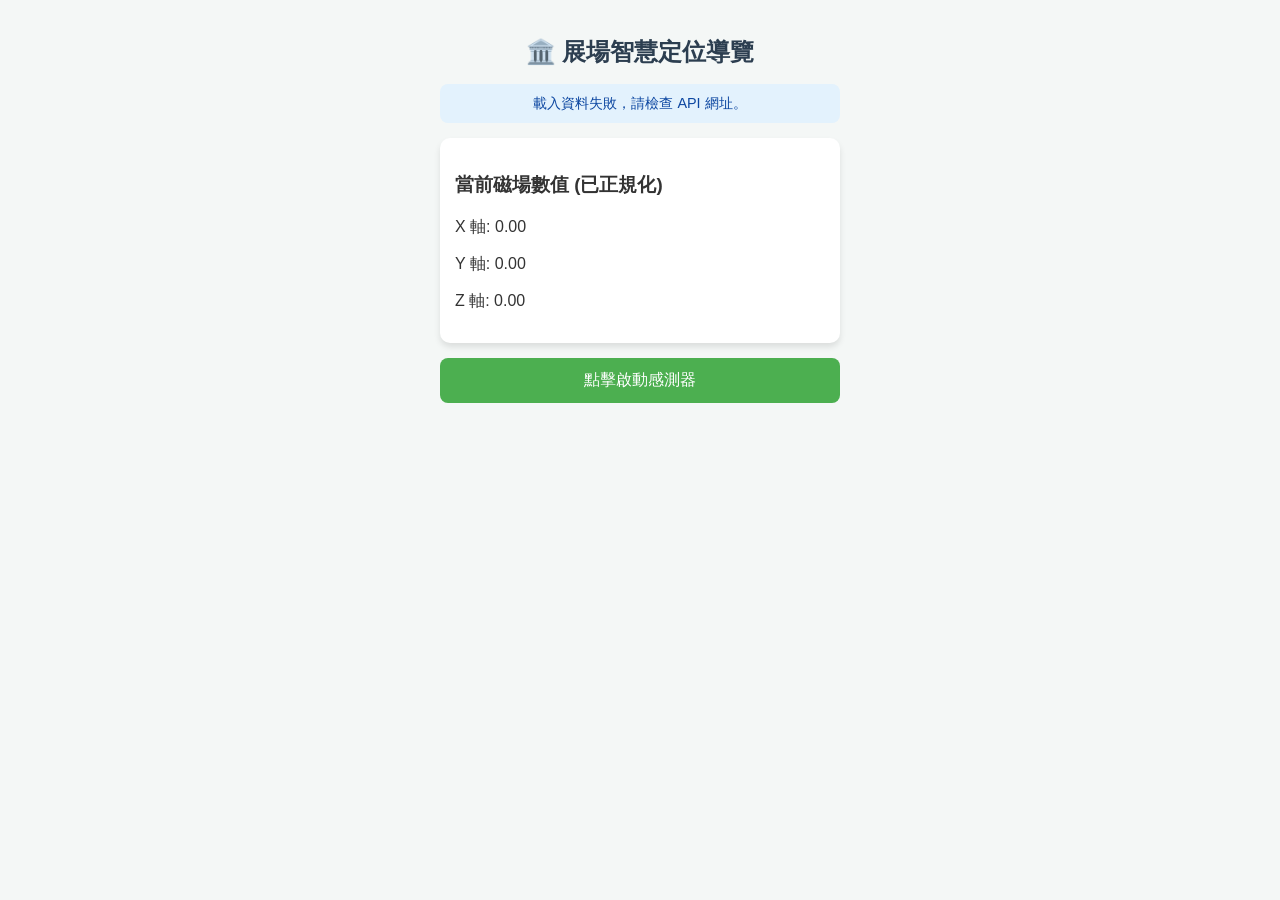
==== index.html @ 031aaccc "Add files via upload" ====
<!DOCTYPE html>
<html lang="zh-TW">
<head>
    <meta charset="UTF-8">
    <meta name="viewport" content="width=device-width, initial-scale=1.0">
    <title>智慧展場自動導覽</title>
    <link rel="stylesheet" href="style.css">
</head>
<body>
    <div class="container">
        <h1>🏛️ 展場智慧定位導覽</h1>
        <div id="status" class="status-box">正在初始化感測器與載入資料...</div>
        
        <div class="card">
            <h3>當前磁場數值 (已正規化)</h3>
            <p>X 軸: <span id="val-x">0.00</span></p>
            <p>Y 軸: <span id="val-y">0.00</span></p>
            <p>Z 軸: <span id="val-z">0.00</span></p>
        </div>

        <div id="guide-section" class="guide-box" style="display: none;">
            <h2 id="exhibit-title">目前位置：尋找中...</h2>
            <p id="exhibit-content">請在展場中移動以觸發導覽...</p>
        </div>

        <button id="start-btn" onclick="requestSensors()">點擊啟動感測器</button>
    </div>

    <script>
        // ⚠️ 請將這裡替換成你在第一步取得的 Google Apps Script 網頁應用程式網址
        const API_URL = "YOUR_GOOGLE_APPS_SCRIPT_WEB_APP_URL";
        
        let exhibitDatabase = [];

        // 1. 載入 Google 試算表的展物資料
        async function loadDatabase() {
            try {
                let response = await fetch(API_URL);
                exhibitDatabase = await response.json();
                document.getElementById('status').innerText = "展物資料庫載入成功！請點擊下方按鈕啟動感測器。";
            } catch (error) {
                document.getElementById('status').innerText = "載入資料失敗，請檢查 API 網址。";
                console.error(error);
            }
        }
        loadDatabase();

        // 2. 請求 iOS / Android 授權並監聽感測器
        function requestSensors() {
            if (typeof DeviceOrientationEvent !== 'undefined' && typeof DeviceOrientationEvent.requestPermission === 'function') {
                // iOS 13+ 權限請求
                DeviceOrientationEvent.requestPermission().then(response => {
                    if (response === 'granted') {
                        window.addEventListener('deviceorientation', handleOrientation, true);
                        document.getElementById('status').innerText = "感測器已啟動，正在感應環境磁場...";
                        document.getElementById('start-btn').style.display = 'none';
                    } else {
                        alert("需要授權感測器才能使用自動導覽！");
                    }
                }).catch(console.error);
            } else {
                // Android 或其他支援的瀏覽器
                window.addEventListener('deviceorientation', handleOrientation, true);
                document.getElementById('status').innerText = "感測器已啟動，正在感應環境磁場...";
                document.getElementById('start-btn').style.display = 'none';
            }
        }

        // 3. 接收手機磁力/方向數據並進行「正規化」與「比對」
        function handleOrientation(event) {
            // 模擬取樣數值（alpha, beta, gamma 或 磁力計向量）
            // 實務上若有專用 Magnetometer API 可替換，這裡示範透過方向與模擬數據進行正規化
            let rawX = event.beta ? event.beta / 90 : 0;   // 簡易歸一化到 [-1, 1]
            let rawY = event.gamma ? event.gamma / 90 : 0; 
            let rawZ = event.alpha ? event.alpha / 360 : 0;

            // 進行向量正規化 (Normalization: 讓數值穩定、消除雜訊)
            let magnitude = Math.sqrt(rawX * rawX + rawY * rawY + rawZ * rawZ);
            let normX = magnitude ? (rawX / magnitude).toFixed(2) : 0;
            let normY = magnitude ? (rawY / magnitude).toFixed(2) : 0;
            let normZ = magnitude ? (rawZ / magnitude).toFixed(2) : 0;

            // 畫面上即時顯示
            document.getElementById('val-x').innerText = normX;
            document.getElementById('val-y').innerText = normY;
            document.getElementById('val-z').innerText = normZ;

            // 比對資料庫尋找最近的展物
            checkNearestExhibit(parseFloat(normX), parseFloat(normY), parseFloat(normZ));
        }

        // 4. 比對演算法（利用歐幾里得距離與容許誤差）
        function checkNearestExhibit(x, y, z) {
            let matched = null;
            let minDistance = 999;

            for (let exhibit of exhibitDatabase) {
                let dx = x - parseFloat(exhibit.mag_x);
                let dy = y - parseFloat(exhibit.mag_y);
                let dz = z - parseFloat(exhibit.mag_z);
                let distance = Math.sqrt(dx * dx + dy * dy + dz * dz);

                // 如果距離小於試算表設定的 tolerance（容許誤差）
                if (distance <= parseFloat(exhibit.tolerance) && distance < minDistance) {
                    minDistance = distance;
                    matched = exhibit;
                }
            }

            let guideBox = document.getElementById('guide-section');
            if (matched) {
                guideBox.style.display = 'block';
                document.getElementById('exhibit-title').innerText = "📍 " + matched.name;
                document.getElementById('exhibit-content').innerText = matched.content;
            } else {
                // 離開範圍可以選擇隱藏或顯示尋找中
                // guideBox.style.display = 'none';
            }
        }
    </script>
</body>
</html>
---- style.css ----
body {
    font-family: -apple-system, BlinkMacSystemFont, "Segoe UI", Roboto, sans-serif;
    background-color: #f4f7f6;
    margin: 0;
    padding: 20px;
    color: #333;
}
.container {
    max-width: 400px;
    margin: 0 auto;
    text-align: center;
}
h1 {
    font-size: 1.5rem;
    color: #2c3e50;
}
.status-box {
    background: #e3f2fd;
    color: #0d47a1;
    padding: 10px;
    border-radius: 8px;
    margin-bottom: 15px;
    font-size: 0.9rem;
}
.card {
    background: white;
    padding: 15px;
    border-radius: 10px;
    box-shadow: 0 4px 6px rgba(0,0,0,0.1);
    margin-bottom: 15px;
    text-align: left;
}
.guide-box {
    background: #e8f5e9;
    border: 2px solid #4caf50;
    padding: 15px;
    border-radius: 10px;
    margin-bottom: 15px;
    text-align: left;
    animation: fadeIn 0.5s;
}
button {
    background-color: #4CAF50;
    color: white;
    border: none;
    padding: 12px 20px;
    font-size: 1rem;
    border-radius: 8px;
    cursor: pointer;
    width: 100%;
}
button:active {
    background-color: #388e3c;
}
@keyframes fadeIn {
    from { opacity: 0; }
    to { opacity: 1; }
}
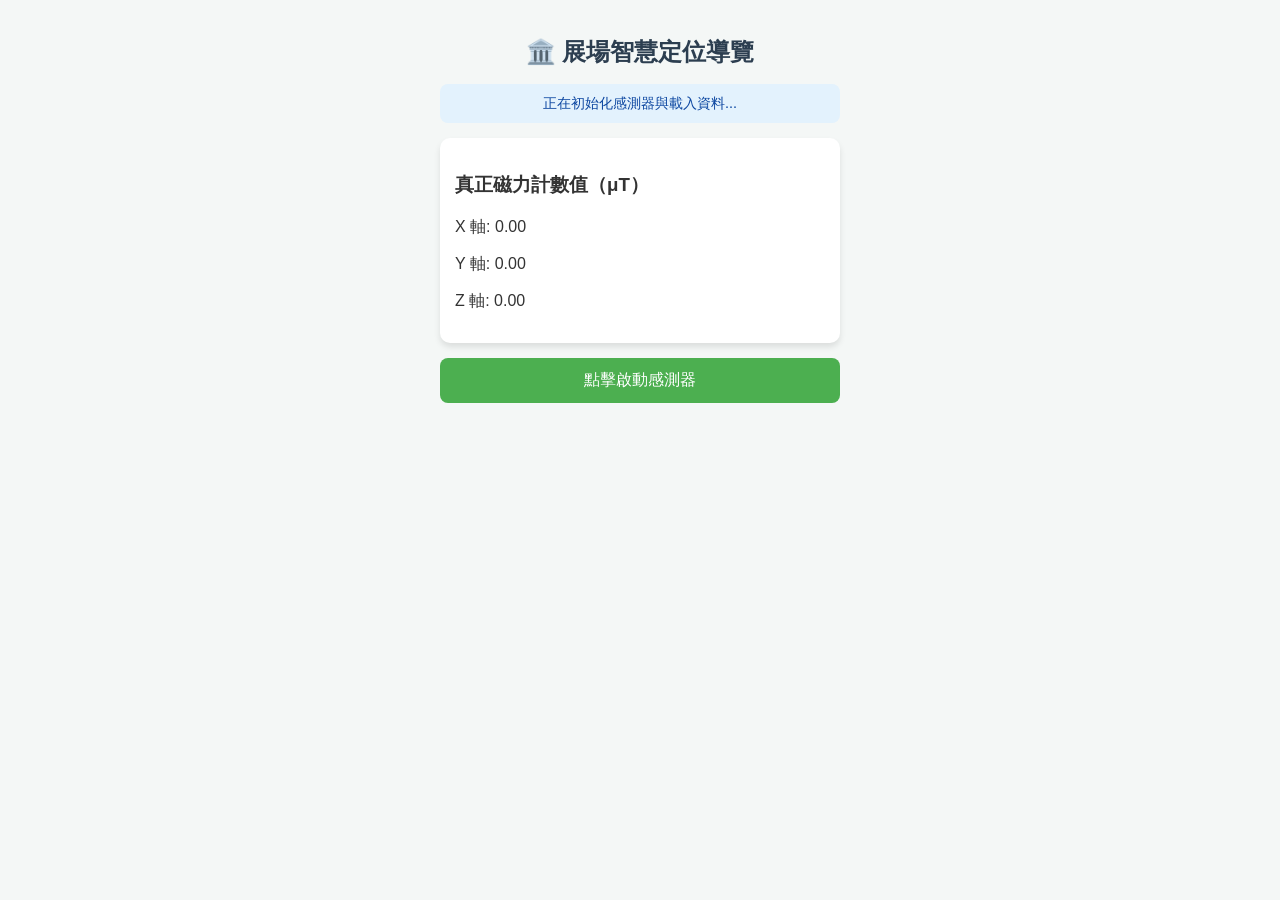
==== commit 360b8056: "Update index.html" ====
--- a/index.html
+++ b/index.html
@@ -12,7 +12,7 @@
         <div id="status" class="status-box">正在初始化感測器與載入資料...</div>
         
         <div class="card">
-            <h3>當前磁場數值 (已正規化)</h3>
+            <h3>真正磁力計數值（μT）</h3>
             <p>X 軸: <span id="val-x">0.00</span></p>
             <p>Y 軸: <span id="val-y">0.00</span></p>
             <p>Z 軸: <span id="val-z">0.00</span></p>
@@ -27,96 +27,73 @@
     </div>
 
     <script>
-        // ⚠️ 請將這裡替換成你在第一步取得的 Google Apps Script 網頁應用程式網址
-        const API_URL = "YOUR_GOOGLE_APPS_SCRIPT_WEB_APP_URL";
-        
-        let exhibitDatabase = [];
+const API_URL = "https://script.google.com/macros/s/AKfycbzwjQ8iJ4CvFyD8-xZpkH0DjzML8Dz2AR101hW6wxQwQQaYcSs3S6RS5tqN4eq6BpaU-g/exec";
+let sensor = null, latest = null, samples = [];
+const $ = id => document.getElementById(id);
+function status(msg) { $('status').textContent = msg; }
+async function requestSensors() {
+  if (!window.isSecureContext || !('Magnetometer' in window)) {
+    status('此瀏覽器無法讀取真正的磁力計。請使用支援 Magnetometer API 的 Android 瀏覽器，或改用原生 App。');
+    return;
+  }
+  try {
+    sensor = new Magnetometer({frequency: 10});
+    sensor.addEventListener('reading', () => {
+      const v = [sensor.x,sensor.y,sensor.z];
+      if (!v.every(Number.isFinite)) return;
+      latest = v;
+      samples.push(v);
+      if (samples.length > 30) samples.shift();
+      ['x','y','z'].forEach((k,i) => $('val-'+k).textContent = v[i].toFixed(4));
+      onReading(v);
+    });
+    sensor.addEventListener('error', e => status('磁力計讀取失敗：'+(e.error?.message || '權限或硬體不支援')));
+    sensor.start();
+    status('磁力計已啟動，顯示單位為 μT；請保持手機姿態一致。');
+    $('start-btn').disabled = true;
+  } catch (e) { status('無法啟動磁力計：'+e.message); }
+}
+function onReading(v) {}
+function averageSamples() {
+  if (samples.length < 10) return null;
+  return [0,1,2].map(i => Number((samples.reduce((s,v)=>s+v[i],0)/samples.length).toFixed(4)));
+}
 
-        // 1. 載入 Google 試算表的展物資料
-        async function loadDatabase() {
-            try {
-                let response = await fetch(API_URL);
-                exhibitDatabase = await response.json();
-                document.getElementById('status').innerText = "展物資料庫載入成功！請點擊下方按鈕啟動感測器。";
-            } catch (error) {
-                document.getElementById('status').innerText = "載入資料失敗，請檢查 API 網址。";
-                console.error(error);
-            }
-        }
-        loadDatabase();
-
-        // 2. 請求 iOS / Android 授權並監聽感測器
-        function requestSensors() {
-            if (typeof DeviceOrientationEvent !== 'undefined' && typeof DeviceOrientationEvent.requestPermission === 'function') {
-                // iOS 13+ 權限請求
-                DeviceOrientationEvent.requestPermission().then(response => {
-                    if (response === 'granted') {
-                        window.addEventListener('deviceorientation', handleOrientation, true);
-                        document.getElementById('status').innerText = "感測器已啟動，正在感應環境磁場...";
-                        document.getElementById('start-btn').style.display = 'none';
-                    } else {
-                        alert("需要授權感測器才能使用自動導覽！");
-                    }
-                }).catch(console.error);
-            } else {
-                // Android 或其他支援的瀏覽器
-                window.addEventListener('deviceorientation', handleOrientation, true);
-                document.getElementById('status').innerText = "感測器已啟動，正在感應環境磁場...";
-                document.getElementById('start-btn').style.display = 'none';
-            }
-        }
-
-        // 3. 接收手機磁力/方向數據並進行「正規化」與「比對」
-        function handleOrientation(event) {
-            // 模擬取樣數值（alpha, beta, gamma 或 磁力計向量）
-            // 實務上若有專用 Magnetometer API 可替換，這裡示範透過方向與模擬數據進行正規化
-            let rawX = event.beta ? event.beta / 90 : 0;   // 簡易歸一化到 [-1, 1]
-            let rawY = event.gamma ? event.gamma / 90 : 0; 
-            let rawZ = event.alpha ? event.alpha / 360 : 0;
-
-            // 進行向量正規化 (Normalization: 讓數值穩定、消除雜訊)
-            let magnitude = Math.sqrt(rawX * rawX + rawY * rawY + rawZ * rawZ);
-            let normX = magnitude ? (rawX / magnitude).toFixed(2) : 0;
-            let normY = magnitude ? (rawY / magnitude).toFixed(2) : 0;
-            let normZ = magnitude ? (rawZ / magnitude).toFixed(2) : 0;
-
-            // 畫面上即時顯示
-            document.getElementById('val-x').innerText = normX;
-            document.getElementById('val-y').innerText = normY;
-            document.getElementById('val-z').innerText = normZ;
-
-            // 比對資料庫尋找最近的展物
-            checkNearestExhibit(parseFloat(normX), parseFloat(normY), parseFloat(normZ));
-        }
-
-        // 4. 比對演算法（利用歐幾里得距離與容許誤差）
-        function checkNearestExhibit(x, y, z) {
-            let matched = null;
-            let minDistance = 999;
-
-            for (let exhibit of exhibitDatabase) {
-                let dx = x - parseFloat(exhibit.mag_x);
-                let dy = y - parseFloat(exhibit.mag_y);
-                let dz = z - parseFloat(exhibit.mag_z);
-                let distance = Math.sqrt(dx * dx + dy * dy + dz * dz);
-
-                // 如果距離小於試算表設定的 tolerance（容許誤差）
-                if (distance <= parseFloat(exhibit.tolerance) && distance < minDistance) {
-                    minDistance = distance;
-                    matched = exhibit;
-                }
-            }
-
-            let guideBox = document.getElementById('guide-section');
-            if (matched) {
-                guideBox.style.display = 'block';
-                document.getElementById('exhibit-title').innerText = "📍 " + matched.name;
-                document.getElementById('exhibit-content').innerText = matched.content;
-            } else {
-                // 離開範圍可以選擇隱藏或顯示尋找中
-                // guideBox.style.display = 'none';
-            }
-        }
+let exhibitDatabase=[];
+async function loadDatabase() {
+  try {
+    const r=await fetch(API_URL);
+    if(!r.ok) throw Error('HTTP '+r.status);
+    const data=await r.json();
+    // 只比對新版真正磁力計資料，避免舊角度資料混入
+    exhibitDatabase=data.filter(x=>x.data_type==='magnetometer_uT' && [x.mag_x,x.mag_y,x.mag_z].every(v=>v!=='' && Number.isFinite(Number(v))));
+    status('載入 '+exhibitDatabase.length+' 筆真正地磁資料，請啟動感測器。');
+  } catch(e) {status('資料庫載入失敗：'+e.message);}
+}
+let lastPoint='', consecutive=0;
+function onReading() {
+  const v=averageSamples();
+  if(!v || !exhibitDatabase.length) return;
+  let best=null, distance=Infinity;
+  for(const row of exhibitDatabase) {
+    const d=Math.hypot(...v.map((x,i)=>x-Number([row.mag_x,row.mag_y,row.mag_z][i])));
+    if(d<distance) {best=row;distance=d;}
+  }
+  const tolerance=Number(best?.tolerance);
+  if(!best || !(tolerance>0) || distance>tolerance) {
+    lastPoint='';consecutive=0;
+    $('guide-section').style.display='none';
+    return;
+  }
+  const point=String(best.id).split('-')[0];
+  if(point===lastPoint) consecutive++; else {lastPoint=point;consecutive=1;}
+  if(consecutive<5) return;
+  $('guide-section').style.display='block';
+  $('exhibit-title').textContent='📍 '+(best.name||best.id);
+  $('exhibit-content').textContent=(best.content||'')+'
+距離：'+distance.toFixed(2)+' μT';
+}
+loadDatabase();
     </script>
 </body>
-</html>+</html>
--- a/style.css
+++ b/style.css
@@ -55,4 +55,4 @@
 @keyframes fadeIn {
     from { opacity: 0; }
     to { opacity: 1; }
-}+}
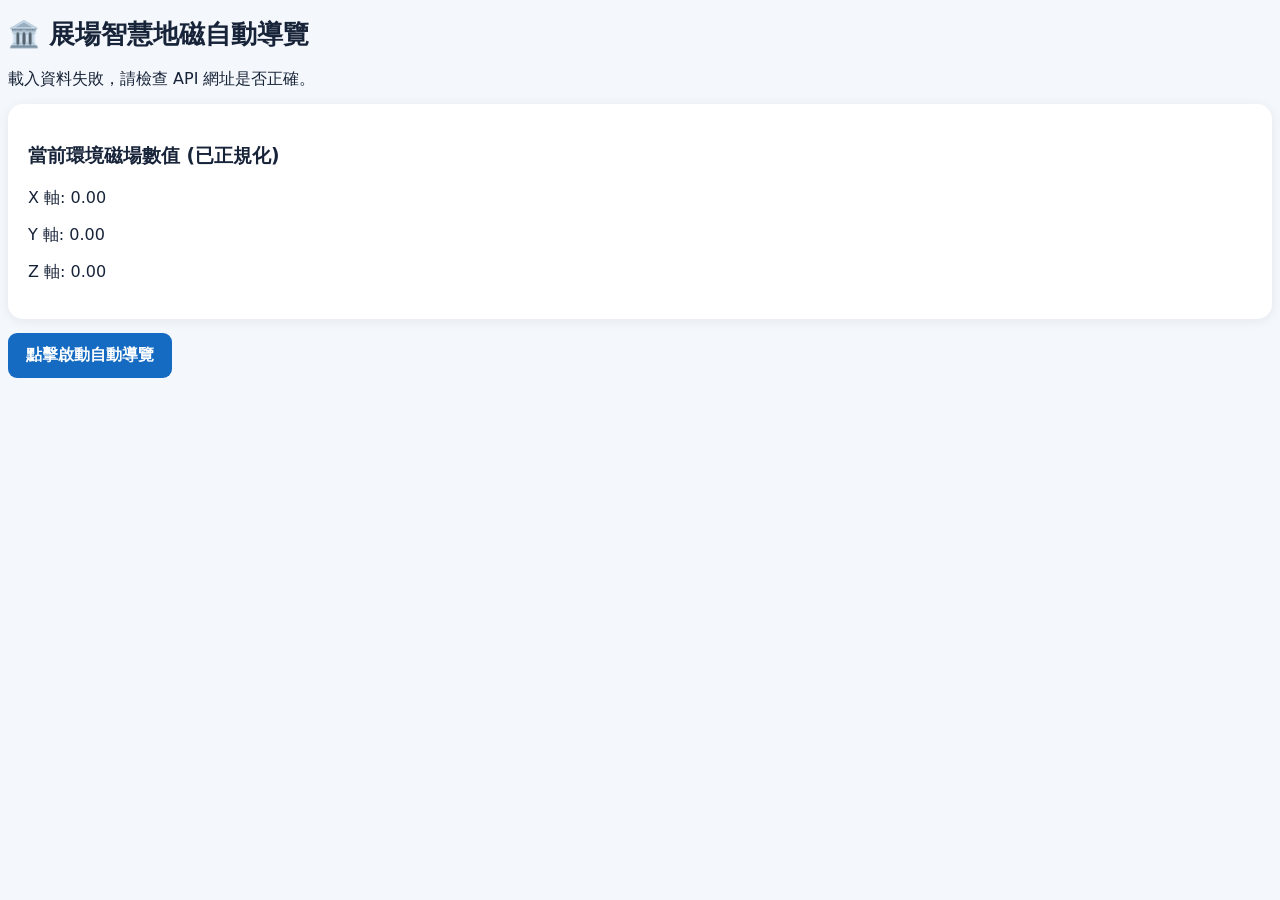
==== commit 500e4eb2: "Update index.html" ====
--- a/index.html
+++ b/index.html
@@ -3,16 +3,16 @@
 <head>
     <meta charset="UTF-8">
     <meta name="viewport" content="width=device-width, initial-scale=1.0">
-    <title>智慧展場自動導覽</title>
+    <title>展場智慧地磁自動導覽 - 遊客端</title>
     <link rel="stylesheet" href="style.css">
 </head>
 <body>
     <div class="container">
-        <h1>🏛️ 展場智慧定位導覽</h1>
-        <div id="status" class="status-box">正在初始化感測器與載入資料...</div>
+        <h1>🏛️ 展場智慧地磁自動導覽</h1>
+        <div id="status" class="status-box">正在從雲端載入展物地磁資料...</div>
         
         <div class="card">
-            <h3>真正磁力計數值（μT）</h3>
+            <h3>當前環境磁場數值 (已正規化)</h3>
             <p>X 軸: <span id="val-x">0.00</span></p>
             <p>Y 軸: <span id="val-y">0.00</span></p>
             <p>Z 軸: <span id="val-z">0.00</span></p>
@@ -23,77 +23,95 @@
             <p id="exhibit-content">請在展場中移動以觸發導覽...</p>
         </div>
 
-        <button id="start-btn" onclick="requestSensors()">點擊啟動感測器</button>
+        <button id="start-btn" onclick="requestSensors()">點擊啟動自動導覽</button>
     </div>
 
     <script>
-const API_URL = "https://script.google.com/macros/s/AKfycbzwjQ8iJ4CvFyD8-xZpkH0DjzML8Dz2AR101hW6wxQwQQaYcSs3S6RS5tqN4eq6BpaU-g/exec";
-let sensor = null, latest = null, samples = [];
-const $ = id => document.getElementById(id);
-function status(msg) { $('status').textContent = msg; }
-async function requestSensors() {
-  if (!window.isSecureContext || !('Magnetometer' in window)) {
-    status('此瀏覽器無法讀取真正的磁力計。請使用支援 Magnetometer API 的 Android 瀏覽器，或改用原生 App。');
-    return;
-  }
-  try {
-    sensor = new Magnetometer({frequency: 10});
-    sensor.addEventListener('reading', () => {
-      const v = [sensor.x,sensor.y,sensor.z];
-      if (!v.every(Number.isFinite)) return;
-      latest = v;
-      samples.push(v);
-      if (samples.length > 30) samples.shift();
-      ['x','y','z'].forEach((k,i) => $('val-'+k).textContent = v[i].toFixed(4));
-      onReading(v);
-    });
-    sensor.addEventListener('error', e => status('磁力計讀取失敗：'+(e.error?.message || '權限或硬體不支援')));
-    sensor.start();
-    status('磁力計已啟動，顯示單位為 μT；請保持手機姿態一致。');
-    $('start-btn').disabled = true;
-  } catch (e) { status('無法啟動磁力計：'+e.message); }
-}
-function onReading(v) {}
-function averageSamples() {
-  if (samples.length < 10) return null;
-  return [0,1,2].map(i => Number((samples.reduce((s,v)=>s+v[i],0)/samples.length).toFixed(4)));
-}
+        // ⚠️ 請將這裡替換成你在 Google Apps Script 部署後取得的「網頁應用程式網址」
+        const API_URL = "YOUR_GOOGLE_APPS_SCRIPT_WEB_APP_URL";
+        
+        let exhibitDatabase = [];
 
-let exhibitDatabase=[];
-async function loadDatabase() {
-  try {
-    const r=await fetch(API_URL);
-    if(!r.ok) throw Error('HTTP '+r.status);
-    const data=await r.json();
-    // 只比對新版真正磁力計資料，避免舊角度資料混入
-    exhibitDatabase=data.filter(x=>x.data_type==='magnetometer_uT' && [x.mag_x,x.mag_y,x.mag_z].every(v=>v!=='' && Number.isFinite(Number(v))));
-    status('載入 '+exhibitDatabase.length+' 筆真正地磁資料，請啟動感測器。');
-  } catch(e) {status('資料庫載入失敗：'+e.message);}
-}
-let lastPoint='', consecutive=0;
-function onReading() {
-  const v=averageSamples();
-  if(!v || !exhibitDatabase.length) return;
-  let best=null, distance=Infinity;
-  for(const row of exhibitDatabase) {
-    const d=Math.hypot(...v.map((x,i)=>x-Number([row.mag_x,row.mag_y,row.mag_z][i])));
-    if(d<distance) {best=row;distance=d;}
-  }
-  const tolerance=Number(best?.tolerance);
-  if(!best || !(tolerance>0) || distance>tolerance) {
-    lastPoint='';consecutive=0;
-    $('guide-section').style.display='none';
-    return;
-  }
-  const point=String(best.id).split('-')[0];
-  if(point===lastPoint) consecutive++; else {lastPoint=point;consecutive=1;}
-  if(consecutive<5) return;
-  $('guide-section').style.display='block';
-  $('exhibit-title').textContent='📍 '+(best.name||best.id);
-  $('exhibit-content').textContent=(best.content||'')+'
-距離：'+distance.toFixed(2)+' μT';
-}
-loadDatabase();
+        // 1. 自動載入 Google 試算表的展物地磁資料庫
+        async function loadDatabase() {
+            try {
+                let response = await fetch(API_URL);
+                exhibitDatabase = await response.json();
+                document.getElementById('status').innerText = "展物資料庫載入成功！請點擊下方按鈕啟動感測器。";
+            } catch (error) {
+                document.getElementById('status').innerText = "載入資料失敗，請檢查 API 網址是否正確。";
+                console.error(error);
+            }
+        }
+        loadDatabase();
+
+        // 2. 請求 iOS / Android 授權並監聽感測器
+        function requestSensors() {
+            if (typeof DeviceOrientationEvent !== 'undefined' && typeof DeviceOrientationEvent.requestPermission === 'function') {
+                // iOS 13+ 權限請求
+                DeviceOrientationEvent.requestPermission().then(response => {
+                    if (response === 'granted') {
+                        window.addEventListener('deviceorientation', handleOrientation, true);
+                        document.getElementById('status').innerText = "感測器已啟動，正在感應環境地球磁場...";
+                        document.getElementById('start-btn').style.display = 'none';
+                    } else {
+                        alert("需要授權感測器才能使用自動導覽！");
+                    }
+                }).catch(console.error);
+            } else {
+                // Android 或其他支援的瀏覽器
+                window.addEventListener('deviceorientation', handleOrientation, true);
+                document.getElementById('status').innerText = "感測器已啟動，正在感應環境地球磁場...";
+                document.getElementById('start-btn').style.display = 'none';
+            }
+        }
+
+        // 3. 接收手機磁力/方向數據並進行「正規化」與「比對」
+        function handleOrientation(event) {
+            let rawX = event.beta ? event.beta / 90 : 0;   
+            let rawY = event.gamma ? event.gamma / 90 : 0; 
+            let rawZ = event.alpha ? event.alpha / 360 : 0;
+
+            // 進行向量正規化 (Normalization: 讓數值穩定、消除雜訊)
+            let magnitude = Math.sqrt(rawX * rawX + rawY * rawY + rawZ * rawZ);
+            let normX = magnitude ? (rawX / magnitude).toFixed(2) : 0;
+            let normY = magnitude ? (rawY / magnitude).toFixed(2) : 0;
+            let normZ = magnitude ? (rawZ / magnitude).toFixed(2) : 0;
+
+            // 畫面上即時顯示當前正規化數值
+            document.getElementById('val-x').innerText = normX;
+            document.getElementById('val-y').innerText = normY;
+            document.getElementById('val-z').innerText = normZ;
+
+            // 比對資料庫尋找最近的展物
+            checkNearestExhibit(parseFloat(normX), parseFloat(normY), parseFloat(normZ));
+        }
+
+        // 4. 比對演算法（利用歐幾里得距離與容許誤差）
+        function checkNearestExhibit(x, y, z) {
+            let matched = null;
+            let minDistance = 999;
+
+            for (let exhibit of exhibitDatabase) {
+                let dx = x - parseFloat(exhibit.mag_x);
+                let dy = y - parseFloat(exhibit.mag_y);
+                let dz = z - parseFloat(exhibit.mag_z);
+                let distance = Math.sqrt(dx * dx + dy * dy + dz * dz);
+
+                // 如果距離小於試算表設定的 tolerance（容許誤差）
+                if (distance <= parseFloat(exhibit.tolerance) && distance < minDistance) {
+                    minDistance = distance;
+                    matched = exhibit;
+                }
+            }
+
+            let guideBox = document.getElementById('guide-section');
+            if (matched) {
+                guideBox.style.display = 'block';
+                document.getElementById('exhibit-title').innerText = "📍 " + matched.name;
+                document.getElementById('exhibit-content').innerText = matched.content;
+            }
+        }
     </script>
 </body>
 </html>
--- a/style.css
+++ b/style.css
@@ -1,58 +1,151 @@
-body {
-    font-family: -apple-system, BlinkMacSystemFont, "Segoe UI", Roboto, sans-serif;
-    background-color: #f4f7f6;
-    margin: 0;
-    padding: 20px;
-    color: #333;
+
+:root {
+  font-family: system-ui, -apple-system,
+    'Noto Sans TC', sans-serif;
+  color: #172338;
+  background: #f4f7fb;
 }
-.container {
-    max-width: 400px;
-    margin: 0 auto;
-    text-align: center;
+
+* {
+  box-sizing: border-box;
 }
+
+main {
+  max-width: 760px;
+  margin: 24px auto;
+  padding: 0 16px;
+}
+
 h1 {
-    font-size: 1.5rem;
-    color: #2c3e50;
+  font-size: 1.6rem;
 }
-.status-box {
-    background: #e3f2fd;
-    color: #0d47a1;
-    padding: 10px;
-    border-radius: 8px;
-    margin-bottom: 15px;
-    font-size: 0.9rem;
+
+.card {
+  background: white;
+  border-radius: 15px;
+  padding: 20px;
+  margin: 14px 0;
+  box-shadow: 0 2px 12px #19345b12;
 }
-.card {
-    background: white;
-    padding: 15px;
-    border-radius: 10px;
-    box-shadow: 0 4px 6px rgba(0,0,0,0.1);
-    margin-bottom: 15px;
-    text-align: left;
+
+label {
+  display: block;
+  font-weight: 650;
+  margin: 12px 0 6px;
 }
-.guide-box {
-    background: #e8f5e9;
-    border: 2px solid #4caf50;
-    padding: 15px;
-    border-radius: 10px;
-    margin-bottom: 15px;
-    text-align: left;
-    animation: fadeIn 0.5s;
+
+input {
+  width: 100%;
+  padding: 12px;
+  border: 1px solid #cad3e0;
+  border-radius: 8px;
+  font-size: 1rem;
 }
+
 button {
-    background-color: #4CAF50;
-    color: white;
-    border: none;
-    padding: 12px 20px;
-    font-size: 1rem;
-    border-radius: 8px;
-    cursor: pointer;
-    width: 100%;
+  padding: 12px 18px;
+  border: 0;
+  border-radius: 9px;
+  background: #156bc2;
+  color: white;
+  font-size: 1rem;
+  font-weight: 650;
+  cursor: pointer;
 }
-button:active {
-    background-color: #388e3c;
+
+button:disabled {
+  opacity: .45;
+  cursor: not-allowed;
 }
-@keyframes fadeIn {
-    from { opacity: 0; }
-    to { opacity: 1; }
+
+.secondary {
+  background: #e8eef7;
+  color: #1e3555;
 }
+
+.muted {
+  color: #64748b;
+  font-size: .9rem;
+}
+
+.status {
+  white-space: pre-wrap;
+  border-radius: 9px;
+  background: #eef3f9;
+  padding: 12px;
+}
+
+.bad {
+  background: #fff0ed;
+  color: #a32820;
+}
+
+.good {
+  background: #eaf8f0;
+  color: #176b39;
+}
+
+.row {
+  display: flex;
+  gap: 12px;
+  flex-wrap: wrap;
+}
+
+.metric {
+  flex: 1;
+  min-width: 100px;
+  background: #f3f6fa;
+  padding: 12px;
+  border-radius: 10px;
+  text-align: center;
+}
+
+.metric strong {
+  display: block;
+  font-size: 1.25rem;
+}
+
+.compass {
+  width: 145px;
+  height: 145px;
+  border: 3px solid #d5deea;
+  border-radius: 50%;
+  margin: 12px auto;
+  position: relative;
+  display: grid;
+  place-items: center;
+}
+
+.compass .needle {
+  font-size: 50px;
+  color: #df4b4b;
+  transform-origin: center;
+  transition: transform .2s;
+}
+
+.compass .north {
+  position: absolute;
+  top: 5px;
+  font-size: 13px;
+  font-weight: 700;
+}
+
+table {
+  border-collapse: collapse;
+  width: 100%;
+  font-size: .85rem;
+}
+
+th, td {
+  padding: 8px;
+  border-bottom: 1px solid #e3eaf1;
+  text-align: left;
+}
+
+.scroll {
+  overflow: auto;
+}
+
+.hint {
+  line-height: 1.6;
+}
